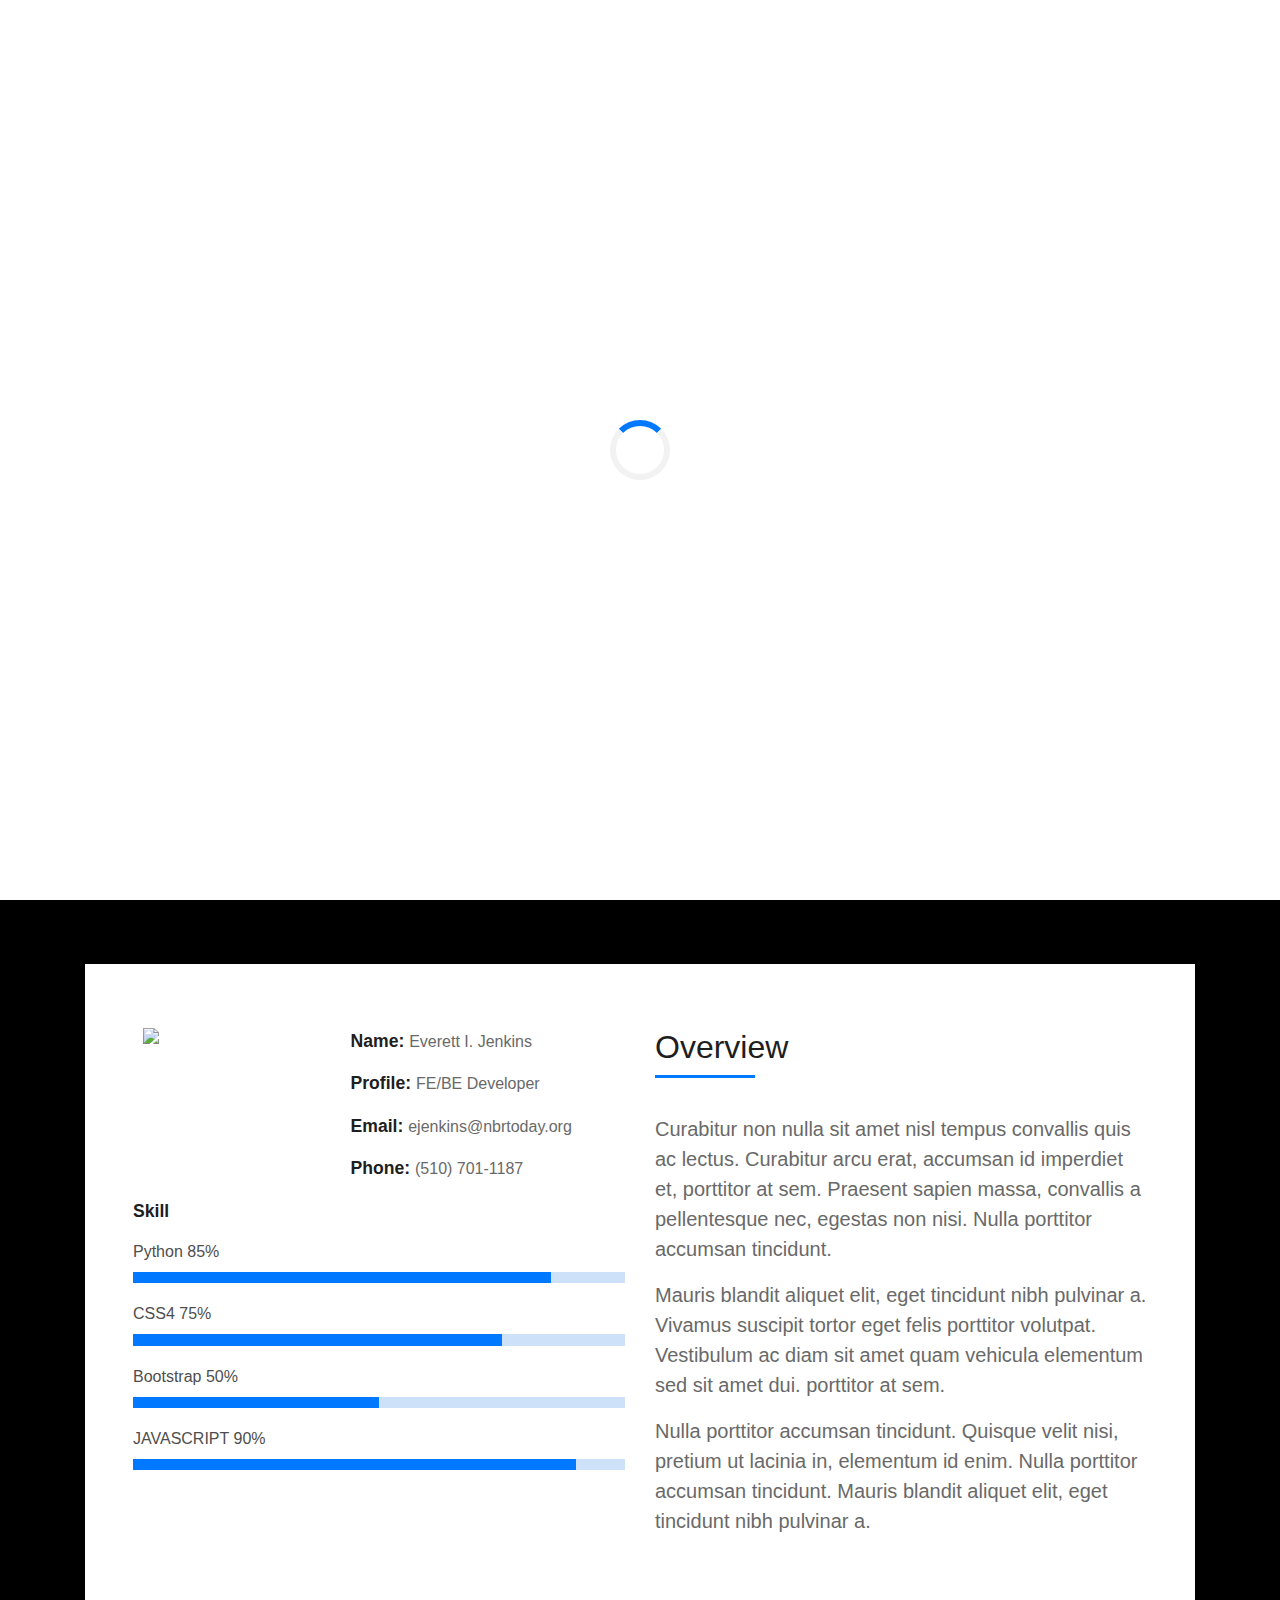
==== docs/about.html @ 0e9d2462 "working.... sorta" ====
<html >
<head>
  <title>About - Who is Everett I. Jenkins</title>
 
  <!-- Bootstrap CSS File -->
  <link href="../lib/bootstrap/css/bootstrap.min.css" rel="stylesheet">

  <!-- Main Stylesheet File -->
  <link href="../css/style.css" rel="stylesheet">

</head>

<body>

  <!--/ Nav Star /-->
  <nav class="navbar navbar-b navbar-trans navbar-expand-md fixed-top" id="mainNav">
    <div class="container">
      <a class="navbar-brand js-scroll" href="http://www.nbrtoday.com">NBRTODAY.org</a>
      <button class="navbar-toggler collapsed" type="button" data-toggle="collapse" data-target="#navbarDefault"
        aria-controls="navbarDefault" aria-expanded="false" aria-label="Toggle navigation">
        <span></span>
        <span></span>
        <span></span>
      </button>
      <div class="navbar-collapse collapse justify-content-end" id="navbarDefault">
        <ul class="navbar-nav">
          <li class="nav-item">
            <a class="nav-link js-scroll active" href="./index.html">Home</a>
          </li>
          <li class="nav-item">
            <a class="nav-link js-scroll" href="./blog.html">Blog</a>
          </li>
          <li class="nav-item">
            <a class="nav-link js-scroll" href="./contact.html">Contact</a>
          </li>
        </ul>
      </div>
    </div>
  </nav>
  <!--/ Nav End /-->


  <!--/ Intro Skew Star /-->
  <div id="home" class="intro route bg-image" style="background-image: url(img/sfbayarea.jpg)">
    <div class="overlay-itro"></div>
    <div class="intro-content display-table">
      <div class="table-cell">
        <div class="container">
	<h3 style="color:white;">About</h3>
          <h1 class="intro-title mb-4">Everett I. Jenkins</h1>
          <p class="intro-subtitle"><span class="text-slider-items">Past Projects, Current Work</span><strong class="text-slider"></strong></p>

        </div>
      </div>
    </div>
  </div>
  <!--/ Intro Skew End /-->

  <section id="about" class="about-mf sect-pt4 route">
    <div class="container">
      <div class="row">
        <div class="col-sm-12">
          <div class="box-shadow-full">
            <div class="row">
              <div class="col-md-6">
                <div class="row">
                  <div class="col-sm-6 col-md-5">
                    <div class="about-img">
                      <img src="img/Trip.jpg" class="img-fluid">
                    </div>
                  </div>
                  <div class="col-sm-6 col-md-7">
                    <div class="about-info">
                      <p><span class="title-s">Name: </span> <span>Everett I. Jenkins	</span></p>
                      <p><span class="title-s">Profile: </span> <span>FE/BE Developer</span></p>
                      <p><span class="title-s">Email: </span> <span>ejenkins@nbrtoday.org</span></p>
                      <p><span class="title-s">Phone: </span> <span>(510) 701-1187</span></p>
                    </div>
                  </div>
                </div>
                <div class="skill-mf">
                  <p class="title-s">Skill</p>
                  <span>Python</span> <span class="pull-right">85%</span>
                  <div class="progress">
                    <div class="progress-bar" role="progressbar" style="width: 85%;" aria-valuenow="85" aria-valuemin="0"
                      aria-valuemax="100"></div>
                  </div>
                  <span>CSS4</span> <span class="pull-right">75%</span>
                  <div class="progress">
                    <div class="progress-bar" role="progressbar" style="width: 75%" aria-valuenow="75" aria-valuemin="0"
                      aria-valuemax="100"></div>
                  </div>
                  <span>Bootstrap</span> <span class="pull-right">50%</span>
                  <div class="progress">
                    <div class="progress-bar" role="progressbar" style="width: 50%" aria-valuenow="50" aria-valuemin="0"
                      aria-valuemax="100"></div>
                  </div>
                  <span>JAVASCRIPT</span> <span class="pull-right">90%</span>
                  <div class="progress">
                    <div class="progress-bar" role="progressbar" style="width: 90%" aria-valuenow="90" aria-valuemin="0"
                      aria-valuemax="100"></div>
                  </div>
                </div>
              </div>
              <div class="col-md-6">
                <div class="about-me pt-4 pt-md-0">
                  <div class="title-box-2">
                    <h5 class="title-left">
                      Overview
                    </h5>
                  </div>
                  <p class="lead">
                    Curabitur non nulla sit amet nisl tempus convallis quis ac lectus. Curabitur arcu erat, accumsan id
                    imperdiet et, porttitor
                    at sem. Praesent sapien massa, convallis a pellentesque nec, egestas non nisi. Nulla
                    porttitor accumsan tincidunt.
                  </p>
                  <p class="lead">
                    Mauris blandit aliquet elit, eget tincidunt nibh pulvinar a. Vivamus suscipit tortor eget felis
                    porttitor volutpat. Vestibulum
                    ac diam sit amet quam vehicula elementum sed sit amet dui. porttitor at sem.
                  </p>
                  <p class="lead">
                    Nulla porttitor accumsan tincidunt. Quisque velit nisi, pretium ut lacinia in, elementum id enim.
                    Nulla porttitor accumsan
                    tincidunt. Mauris blandit aliquet elit, eget tincidunt nibh pulvinar a.
                  </p>
                </div>
              </div>
            </div>
          </div>
        </div>
      </div>
    </div>
  </section>

   <!--/ Section Contact-footer End /-->


  <a href="#" class="back-to-top"><i class="fa fa-chevron-up"></i></a>
  <div id="preloader"></div>

  <!-- JavaScript Libraries -->
  <script src="../lib/jquery/jquery.min.js"></script>
  <script src="../lib/jquery/jquery-migrate.min.js"></script>
  <script src="../lib/popper/popper.min.js"></script>
  <script src="../lib/bootstrap/js/bootstrap.min.js"></script>
  <script src="../lib/easing/easing.min.js"></script>
  <script src="../lib/counterup/jquery.waypoints.min.js"></script>
  <script src="../lib/counterup/jquery.counterup.js"></script>
  <script src="../lib/owlcarousel/owl.carousel.min.js"></script>
  <script src="../lib/lightbox/js/lightbox.min.js"></script>
  <script src="../lib/typed/typed.min.js"></script>
  <!-- Contact Form JavaScript File -->
  <script src="../contactform/contactform.js"></script>

  <!-- Template Main Javascript File -->
  <script src="js/main.js"></script>

</body>
</html>
---- css/style.css ----
body {
  background-color: Black;
  color: DimGray;
}

h1,
h2,
h3,
h4,
h5,
h6 {
  color: #1e1e1e;
}

a {
  color: #1e1e1e;
  transition: all 0.5s ease-in-out;
}

a:hover {
  color: #0078ff;
  text-decoration: none;
  transition: all 0.5s ease-in-out;
}

.p-r {
  position: relative;
}

.color-a {
  color: #0078ff;
}

.color-d {
  color: #f5f5f5;
}

.color-text-a {
  color: Gray;
}

.box-shadow,
.paralax-mf,
.service-box,
.work-box,
.card-blog {
  box-shadow: 0 13px 8px -10px rgba(0, 0, 0, 0.1);
}

.box-shadow-a,
.button:hover {
  box-shadow: 0 0 0 4px #cde1f8;
}

.display-5 {
  font-size: 2.5rem;
  font-weight: 300;
  line-height: 1.1;
}

.display-6 {
  font-size: 2rem;
  font-weight: 300;
  line-height: 1.1;
}

.avatar {
  width: 32px;
  height: 32px;
  margin-right: 4px;
  overflow: hidden;
}

.bg-image {
  background-repeat: no-repeat;
  background-attachment: fixed;
  background-size: cover;
  background-position: center center;
}

.overlay-mf {
  background-color: #0078ff;
}

.overlay-mf {
  position: absolute;
  top: 0;
  left: 0px;
  padding: 0;
  height: 100%;
  width: 100%;
  opacity: .7;
}

.paralax-mf {
  position: relative;
  padding: 8rem 0;
}

.display-table {
  width: 100%;
  height: 100%;
  display: table;
}

.table-cell {
  display: table-cell;
  vertical-align: middle;
}

/*--/ Sections /--*/

.sect-4 {
  padding: 4rem 0;
}

.sect-pt4 {
  padding-top: 4rem;
}

.sect-mt4 {
  margin-top: 4rem;
}

/*--/ Title s /--*/

.title-s {
  font-weight: 600;
  color: #1e1e1e;
  font-size: 1.1rem;
}

/*--/ Title A /--*/

.title-box {
  margin-bottom: 4rem;
}

.title-a {
  font-size: 3rem;
  font-weight: bold;
  text-transform: uppercase;
}

.subtitle-a {
  color: DimGray;
}

.line-mf {
  width: 40px;
  height: 5px;
  background-color: #0078ff;
  margin: 0 auto;
}

/*--/ Title Left /--*/

.title-box-2 {
  margin-bottom: 3rem;
}

.title-left {
  font-size: 2rem;
  position: relative;
}

.title-left:before {
  content: '';
  position: absolute;
  height: 3px;
  background-color: #0078ff;
  width: 100px;
  bottom: -12px;
}

/*------/ Box /------*/

.box-pl2 {
  padding-left: 2rem;
}

.box-shadow-full {
  padding: 3rem 1.25rem;
  position: relative;
  background-color: #fff;
  margin-bottom: 3rem;
  z-index: 2;
  box-shadow: 0 1px 1px 0 rgba(0, 0, 0, 0.06), 0 2px 5px 0 rgba(0, 0, 0, 0.2);
}

/*------/ Socials /------*/

.socials {
  padding: 1.5rem 0;
}

.socials ul li {
  display: inline-block;
}

.socials .ico-circle {
  height: 40px;
  width: 40px;
  font-size: 1.7rem;
  border-radius: 50%;
  line-height: 1.4;
  margin: 0 15px 0 0;
  box-shadow: 0 0 0 3px #0078ff;
  transition: all 500ms ease;
}

.socials .ico-circle:hover {
  background-color: #0078ff;
  color: #fff;
  box-shadow: 0 0 0 3px #cde1f8;
  transition: all 500ms ease;
}

/*------/ Ul resect /------*/

.ul-resect,
.socials ul,
.list-ico,
.blog-wrapper .post-meta ul,
.box-comments .list-comments,
.widget-sidebar .list-sidebar,
.widget-tags ul {
  list-style: none;
  padding-left: 0;
  margin-bottom: 0;
}

.list-ico {
  line-height: 2;
}

.list-ico span {
  color: #0078ff;
  margin-right: 10px;
}

/*------/ Ico Circle /------*/

.ico-circle {
  height: 100px;
  width: 100px;
  font-size: 2rem;
  border-radius: 50%;
  line-height: 1.55;
  margin: 0 auto;
  text-align: center;
  box-shadow: 0 0 0 10px #0078ff;
  display: block;
}

/*------/ Owl Carousel /------*/

.owl-theme .owl-dots {
  text-align: center;
  margin-top: 18px;
}

.owl-theme .owl-dots .owl-dot {
  display: inline-block;
}

.owl-theme .owl-dots .owl-dot span {
  width: 18px;
  height: 7px;
  margin: 5px 5px;
  background: #cde1f8;
  border: 0px solid #cde1f8;
  display: block;
  transition: all 0.6s ease-in-out;
  cursor: pointer;
}

.owl-theme .owl-dots .owl-dot:hover span {
  background-color: #cde1f8;
}

.owl-theme .owl-dots .owl-dot.active span {
  background-color: #1B1B1B;
  width: 25px;
}

/*--/ Scrolltop s /--*/

.scrolltop-mf {
  position: relative;
  display: none;
}

.scrolltop-mf span {
  z-index: 999;
  position: fixed;
  width: 42px;
  height: 42px;
  background-color: #0078ff;
  opacity: .7;
  font-size: 1.6rem;
  line-height: 1.5;
  text-align: center;
  color: #fff;
  top: auto;
  left: auto;
  right: 30px;
  bottom: 50px;
  cursor: pointer;
  border-radius: 50%;
}

/* Back to top button */

.back-to-top {
  position: fixed;
  display: none;
  background: #0078ff;
  color: #fff;
  width: 44px;
  height: 44px;
  text-align: center;
  line-height: 1;
  font-size: 16px;
  border-radius: 50%;
  right: 15px;
  bottom: 15px;
  transition: background 0.5s;
  z-index: 11;
}

.back-to-top i {
  padding-top: 12px;
  color: #fff;
}

/* Prelaoder */

#preloader {
  position: fixed;
  top: 0;
  left: 0;
  right: 0;
  bottom: 0;
  z-index: 9999;
  overflow: hidden;
  background: #fff;
}

#preloader:before {
  content: "";
  position: fixed;
  top: calc(50% - 30px);
  left: calc(50% - 30px);
  border: 6px solid #f2f2f2;
  border-top: 6px solid #0078ff;
  border-radius: 50%;
  width: 60px;
  height: 60px;
  -webkit-animation: animate-preloader 1s linear infinite;
  animation: animate-preloader 1s linear infinite;
}

@-webkit-keyframes animate-preloader {
  0% {
    -webkit-transform: rotate(0deg);
    transform: rotate(0deg);
  }

  100% {
    -webkit-transform: rotate(360deg);
    transform: rotate(360deg);
  }
}

@keyframes animate-preloader {
  0% {
    -webkit-transform: rotate(0deg);
    transform: rotate(0deg);
  }

  100% {
    -webkit-transform: rotate(360deg);
    transform: rotate(360deg);
  }
}

/*======================================
//--//-->   NAVBAR
======================================*/

.navbar-b {
  transition: all .5s ease-in-out;
  background-color: transparent;
  padding-top: 1.563rem;
  padding-bottom: 1.563rem;
}

.navbar-b.navbar-reduce {
  box-shadow: 0px 6px 9px 0px rgba(0, 0, 0, 0.06);
}

.navbar-b.navbar-trans .nav-item,
.navbar-b.navbar-reduce .nav-item {
  position: relative;
  padding-right: 10px;
  padding-left: 0;
}

.navbar-b.navbar-trans .nav-link,
.navbar-b.navbar-reduce .nav-link {
  color: #fff;
  text-transform: uppercase;
  font-weight: 600;
}

.navbar-b.navbar-trans .nav-link:before,
.navbar-b.navbar-reduce .nav-link:before {
  content: '';
  position: absolute;
  margin-left: 0px;
  width: 0%;
  bottom: 0;
  left: 0;
  height: 2px;
  transition: all 500ms ease;
}

.navbar-b.navbar-trans .nav-link:hover,
.navbar-b.navbar-reduce .nav-link:hover {
  color: #1B1B1B;
}

.navbar-b.navbar-trans .nav-link:hover:before,
.navbar-b.navbar-reduce .nav-link:hover:before {
  width: 35px;
}

.navbar-b.navbar-trans .show > .nav-link:before,
.navbar-b.navbar-trans .active > .nav-link:before,
.navbar-b.navbar-trans .nav-link.show:before,
.navbar-b.navbar-trans .nav-link.active:before,
.navbar-b.navbar-reduce .show > .nav-link:before,
.navbar-b.navbar-reduce .active > .nav-link:before,
.navbar-b.navbar-reduce .nav-link.show:before,
.navbar-b.navbar-reduce .nav-link.active:before {
  width: 35px;
}

.navbar-b.navbar-trans .nav-link:before {
  background-color: #fff;
}

.navbar-b.navbar-trans .nav-link:hover {
  color: #fff;
}

.navbar-b.navbar-trans .show > .nav-link,
.navbar-b.navbar-trans .active > .nav-link,
.navbar-b.navbar-trans .nav-link.show,
.navbar-b.navbar-trans .nav-link.active {
  color: #fff;
}

.navbar-b.navbar-reduce {
  transition: all .5s ease-in-out;
  background-color: #fff;
  padding-top: 15px;
  padding-bottom: 15px;
}

.navbar-b.navbar-reduce .nav-link {
  color: #0078ff;
}

.navbar-b.navbar-reduce .nav-link:before {
  background-color: #0078ff;
}

.navbar-b.navbar-reduce .nav-link:hover {
  color: #0078ff;
}

.navbar-b.navbar-reduce .show > .nav-link,
.navbar-b.navbar-reduce .active > .nav-link,
.navbar-b.navbar-reduce .nav-link.show,
.navbar-b.navbar-reduce .nav-link.active {
  color: #0078ff;
}

.navbar-b.navbar-reduce .navbar-brand {
  color: #0078ff;
}

.navbar-b.navbar-reduce .navbar-toggler span {
  background-color: #1B1B1B;
}

.navbar-b .navbar-brand {
  color: #fff;
  font-size: 1.6rem;
  font-weight: 600;
}

.navbar-b .navbar-nav .dropdown-item.show .dropdown-menu,
.navbar-b .dropdown.show .dropdown-menu,
.navbar-b .dropdown-btn.show .dropdown-menu {
  -webkit-transform: translate3d(0px, 0px, 0px);
  transform: translate3d(0px, 0px, 0px);
  visibility: visible !important;
}

.navbar-b .dropdown-menu {
  margin: 1.12rem 0 0;
  border-radius: 0;
}

.navbar-b .dropdown-menu .dropdown-item {
  padding: .7rem 1.7rem;
  transition: all 500ms ease;
}

.navbar-b .dropdown-menu .dropdown-item:hover {
  background-color: #0078ff;
  color: #fff;
  transition: all 500ms ease;
}

.navbar-b .dropdown-menu .dropdown-item.active {
  background-color: #0078ff;
}

/*--/ Hamburger Navbar /--*/

.navbar-toggler {
  position: relative;
}

.navbar-toggler:focus,
.navbar-toggler:active {
  outline: 0;
}

.navbar-toggler span {
  display: block;
  background-color: #fff;
  height: 3px;
  width: 25px;
  margin-top: 4px;
  margin-bottom: 4px;
  -webkit-transform: rotate(0deg);
  transform: rotate(0deg);
  left: 0;
  opacity: 1;
}

.navbar-toggler span:nth-child(1),
.navbar-toggler span:nth-child(3) {
  transition: -webkit-transform .35s ease-in-out;
  transition: transform .35s ease-in-out;
  transition: transform .35s ease-in-out, -webkit-transform .35s ease-in-out;
}

.navbar-toggler:not(.collapsed) span:nth-child(1) {
  position: absolute;
  left: 12px;
  top: 10px;
  -webkit-transform: rotate(135deg);
  transform: rotate(135deg);
  opacity: 0.9;
}

.navbar-toggler:not(.collapsed) span:nth-child(2) {
  height: 12px;
  visibility: hidden;
  background-color: transparent;
}

.navbar-toggler:not(.collapsed) span:nth-child(3) {
  position: absolute;
  left: 12px;
  top: 10px;
  -webkit-transform: rotate(-135deg);
  transform: rotate(-135deg);
  opacity: 0.9;
}

/*======================================
//--//-->   INTRO
======================================*/

.intro {
  height: 100vh;
  position: relative;
  color: #fff;
}

.intro .intro-content {
  text-align: center;
  position: absolute;
}

.intro .overlay-itro {
  background-color: rgba(0, 0, 0, 0.6);
  position: absolute;
  top: 0;
  left: 0px;
  padding: 0;
  height: 100%;
  width: 100%;
  opacity: .9;
}

.intro .intro-title {
  color: #fff;
  font-weight: 600;
  font-size: 3rem;
}

.intro .intro-subtitle {
  font-size: 1.5rem;
  font-weight: 300;
}

.intro .text-slider-items {
  display: none;
}

.intro-single {
  height: 350px;
}

.intro-single .intro-content {
  margin-top: 30px;
}

.intro-single .intro-title {
  text-transform: uppercase;
  font-size: 3rem;
}

.intro-single .breadcrumb {
  background-color: transparent;
  color: #0078ff;
}

.intro-single .breadcrumb .breadcrumb-item:before {
  color: #cde1f8;
}

.intro-single .breadcrumb .breadcrumb-item.active {
  color: #cde1f8;
}

.intro-single .breadcrumb a {
  color: #fff;
}

/*======================================
//--//-->   ABOUT
======================================*/

.about-mf .box-shadow-full {
  padding-top: 4rem;
  padding-bottom: 4rem;
}

.about-mf .about-img {
  margin-bottom: 2rem;
}

.about-mf .about-img img {
  margin-left: 10px;
}

.skill-mf span {
  color: #4e4e4e;
}

.skill-mf .progress {
  background-color: #cde1f8;
  margin: .5rem 0 1.2rem 0;
  border-radius: 0;
  height: .7rem;
}

.skill-mf .progress .progress-bar {
  height: .7rem;
  background-color: #0078ff;
}

/*======================================
//--//-->   SERVICES
======================================*/

.service-box {
  background-color: #fff;
  padding: 2.5rem 1.3rem;
  border-radius: 1rem;
  margin-bottom: 3rem;
}

.service-box:hover .ico-circle {
  transition: all 500ms ease;
  color: #fff;
  background-color: #0078ff;
  box-shadow: 0 0 0 10px #cde1f8;
}

.service-box .service-ico {
  margin-bottom: 1rem;
  color: #1e1e1e;
}

.service-box .ico-circle {
  transition: all 500ms ease;
  font-size: 4rem;
}

.service-box .s-title {
  font-size: 1.4rem;
  text-transform: uppercase;
  text-align: center;
  padding: .4rem 0;
}

.service-box .s-description {
  color: #4e4e4e;
}

/*======================================
//--//-->   COUNTER
======================================*/

.counter-box {
  color: #fff;
  text-align: center;
}

.counter-ico {
  margin-bottom: 1rem;
}

.counter-ico .ico-circle {
  height: 60px;
  width: 60px;
  line-height: 1.8;
  box-shadow: 0 0 0 10px #cde1f8;
}

.counter-num .counter {
  font-size: 2rem;
  margin-bottom: 0;
}

/*======================================
//--//-->   PORTFOLIO
======================================*/

.work-box {
  margin-bottom: 3rem;
  -webkit-backface-visibility: hidden;
  backface-visibility: hidden;
  background-color: #fff;
}

.work-box:hover img {
  -webkit-transform: scale(1.3);
  transform: scale(1.3);
}

.work-img {
  display: block;
  overflow: hidden;
}

.work-img img {
  transition: all 1s;
}

.work-content {
  padding: 2rem 3% 1rem 4%;
}

.work-content .w-more {
  color: #4e4e4e;
  font-size: .8rem;
}

.work-content .w-more .w-ctegory {
  color: #0078ff;
}

.work-content .w-like {
  font-size: 2.5rem;
  color: #0078ff;
  float: right;
}

.work-content .w-like a {
  color: #0078ff;
}

.work-content .w-like .num-like {
  font-size: .7rem;
}

.w-title {
  font-size: 1.2rem;
}

/*======================================
//--//-->   TESTIMONIALS
======================================*/

.testimonials .owl-carousel .owl-item img {
  width: auto;
}

.testimonial-box {
  color: #fff;
  text-align: center;
}

.testimonial-box .author-test {
  margin-top: 1rem;
}

.testimonial-box .author-test img {
  margin: 0 auto;
}

.testimonial-box .author {
  color: #fff;
  text-transform: uppercase;
  font-weight: 600;
  margin: 1rem 0;
  display: block;
  font-size: 1.4rem;
}

.testimonial-box .comit {
  font-size: 2rem;
  color: #0078ff;
  background-color: #fff;
  width: 52px;
  height: 52px;
  display: block;
  margin: 0 auto;
  border-radius: 50%;
  line-height: 1.6;
}

/*======================================
//--//-->   BLOG
======================================*/

.card-blog .card-body {
  position: relative;
}

.card-blog .card-category-box {
  position: absolute;
  text-align: center;
  top: -16px;
  left: 15px;
  right: 15px;
  line-height: 25px;
  overflow: hidden;
}

.card-blog .card-category {
  display: inline-block;
  color: #fff;
  padding: 0 15px 5px;
  overflow: hidden;
  background-color: #0078ff;
  border-radius: 4px;
}

.card-blog .card-category .category {
  color: #fff;
  display: inline-block;
  text-transform: uppercase;
  font-size: .7rem;
  letter-spacing: .1px;
  margin-bottom: 0;
}

.card-blog .card-title {
  font-size: 1.3rem;
  margin-top: .6rem;
}

.card-blog .card-description {
  color: #4e4e4e;
}

.card-blog .post-author {
  display: inline-block;
}

.card-blog .post-date {
  color: #4e4e4e;
  display: inline-block;
  float: right;
}

/*======================================
//--//-->   BLOG-SINGLE
======================================*/

.post-box,
.form-comments,
.box-comments,
.widget-sidebar {
  padding: 2rem;
  background-color: #fff;
  margin-bottom: 3rem;
}

.blog-wrapper .article-title {
  font-size: 1.5rem;
}

.blog-wrapper .post-meta {
  margin: 1rem 0;
}

.blog-wrapper .post-meta ul {
  border-left: 4px solid #0078ff;
  margin-top: 1rem;
}

.blog-wrapper .post-meta ul li {
  display: inline-block;
  margin-left: 15px;
}

.blog-wrapper .post-meta ul a {
  color: #0078ff;
}

.blog-wrapper .post-meta ul span {
  color: #1e1e1e;
}

.blog-wrapper .blockquote {
  border-left: 4px solid #0078ff;
  padding: 18px;
  font-style: italic;
}

/*------/ Comments /------*/

.box-comments .list-comments li {
  padding-bottom: 40px;
}

.box-comments .list-comments .comment-avatar {
  display: table-cell;
  vertical-align: top;
}

.box-comments .list-comments .comment-avatar img {
  width: 80px;
  height: 80px;
}

.box-comments .list-comments .comment-author {
  font-size: 1.3rem;
}

.box-comments .list-comments .comment-details {
  display: table-cell;
  vertical-align: top;
  padding-left: 25px;
}

.box-comments .list-comments a {
  color: #0078ff;
}

.box-comments .list-comments span {
  color: #1e1e1e;
  font-style: italic;
}

.box-comments .comment-children {
  margin-left: 40px;
}

/*------/ Sidebar /------*/

.widget-sidebar .sidebar-title {
  font-size: 1.6rem;
  font-weight: 600;
  border-left: 5px solid #0078ff;
  padding-left: 15px;
  text-transform: uppercase;
  margin-bottom: 1.5rem;
}

.widget-sidebar .list-sidebar li {
  position: relative;
  padding: 6px 0 6px 24px;
}

.widget-sidebar .list-sidebar li:before {
  position: absolute;
  content: "";
  width: 10px;
  height: 1px;
  left: 0;
  background-color: #0078ff;
  top: 20px;
}

.sidebar-search input {
  background-color: #fff;
  border-radius: 0;
  transition: all 0.5s ease-in-out;
}

.sidebar-search .btn-search {
  background-color: #0078ff;
  border-color: #0078ff;
  border-radius: 0;
  padding-left: 20px;
  padding-right: 20px;
}

.widget-tags ul li {
  display: inline-block;
  background-color: #0078ff;
  padding: .2rem .6rem;
  margin-bottom: .5rem;
  border-radius: 15px;
}

.widget-tags ul li a {
  color: #fff;
}

/*======================================
//--//-->   CONTACT
======================================*/

.footer-paralax {
  padding: 4rem 0 0 0;
}

.contact-mf {
  margin-top: 4rem;
}

/*======================================
//--//-->   FOOTER
======================================*/

footer {
  text-align: center;
  color: #fff;
  padding-bottom: 4rem;
}

footer .copyright {
  margin-bottom: .3rem;
}

footer .credits {
  margin-bottom: 0;
}

footer .credits a {
  color: #fff;
}

/*======================================
//--//-->   CONtaCT FORM
======================================*/

#sendmessage {
  color: #0078ff;
  border: 1px solid #0078ff;
  display: none;
  text-align: center;
  padding: 15px;
  font-weight: 600;
  margin-bottom: 15px;
}

#errormessage {
  color: red;
  display: none;
  border: 1px solid red;
  text-align: center;
  padding: 15px;
  font-weight: 600;
  margin-bottom: 15px;
}

#sendmessage.show,
#errormessage.show,
.show {
  display: block;
}

.validation {
  color: red;
  display: none;
  margin: 0 0 20px;
  font-weight: 400;
  font-size: 13px;
}

/*======================================
//--//-->   BUTTON
======================================*/

.button {
  display: inline-block;
  padding: .3rem .6rem;
  text-align: center;
  vertical-align: middle;
  -webkit-user-select: none;
  -moz-user-select: none;
  -ms-user-select: none;
  user-select: none;
  font-size: 1rem;
  border-radius: .3rem;
  border: 1px solid transparent;
  transition: all 500ms ease;
  cursor: pointer;
}

.button:focus {
  outline: 0;
}

.button:hover {
  background-color: #0062d3;
  color: #fff;
  transition: all 500ms ease;
}

.button-a {
  background-color: #0078ff;
  color: #fff;
  border-color: #cde1f8;
}

.button-big {
  padding: .9rem 2.3rem;
  font-size: 1.2rem;
}

.button-rouded {
  border-radius: 5rem;
}

.btn-lg {
  padding: .5rem 1rem;
  font-size: 1.25rem;
  line-height: 1.5;
  border-radius: .3rem;
}

@media (min-width: 577px) {
  .counter-box {
    margin-bottom: 1.8rem;
  }
}

@media (min-width: 767px) {
  .about-mf .box-pl2 {
    margin-top: 3rem;
    padding-left: 0rem;
  }

  .card-blog {
    margin-bottom: 3rem;
  }

  .contact-mf .box-pl2 {
    margin-top: 3rem;
    padding-left: 0rem;
  }
}

@media (min-width: 768px) {
  .box-shadow-full {
    padding: 3rem;
  }

  .navbar-b.navbar-trans .nav-item,
  .navbar-b.navbar-reduce .nav-item {
    padding-left: 10px;
  }

  .navbar-b.navbar-trans .nav-link:before,
  .navbar-b.navbar-reduce .nav-link:before {
    margin-left: 18px;
  }

  .intro .intro-title {
    font-size: 4.5rem;
  }

  .intro .intro-subtitle {
    font-size: 2.5rem;
  }

  .intro-single .intro-title {
    font-size: 3.5rem;
  }

  .testimonial-box .description {
    padding: 0 5rem;
  }

  .post-box,
  .form-comments,
  .box-comments,
  .widget-sidebar {
    padding: 3rem;
  }

  .blog-wrapper .article-title {
    font-size: 1.9rem;
  }

  .box-comments .list-comments .comment-author {
    font-size: 1.5rem;
  }
}

@media (min-width: 992px) {
  .testimonial-box .description {
    padding: 0 8rem;
  }
}

@media (min-width: 1200px) {
  .testimonial-box .description {
    padding: 0 13rem;
  }
}

@media (max-width: 1024px) {
  .bg-image {
    background-attachment: scroll;
  }
}

@media (max-width: 768px) {
  .back-to-top {
    bottom: 15px;
  }
}
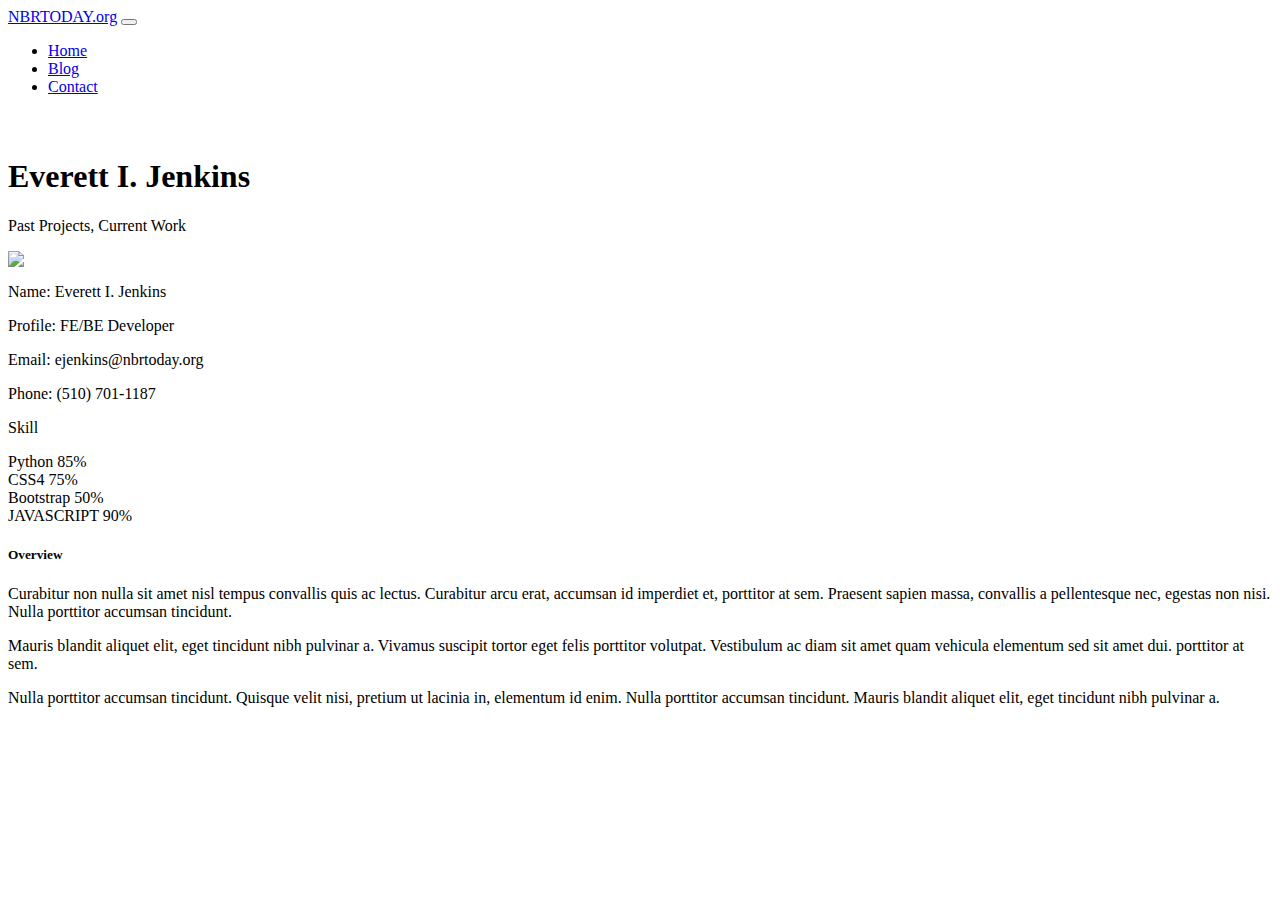
==== commit bae96eb2: "bash and python complete" ====
--- a/docs/about.html
+++ b/docs/about.html
@@ -3,10 +3,10 @@
   <title>About - Who is Everett I. Jenkins</title>
  
   <!-- Bootstrap CSS File -->
-  <link href="../lib/bootstrap/css/bootstrap.min.css" rel="stylesheet">
+  <link href="lib/bootstrap/css/bootstrap.min.css" rel="stylesheet">
 
   <!-- Main Stylesheet File -->
-  <link href="../css/style.css" rel="stylesheet">
+  <link href="css/style.css" rel="stylesheet">
 
 </head>
 
@@ -38,121 +38,121 @@
     </div>
   </nav>
   <!--/ Nav End /-->
-
-
-  <!--/ Intro Skew Star /-->
-  <div id="home" class="intro route bg-image" style="background-image: url(img/sfbayarea.jpg)">
-    <div class="overlay-itro"></div>
-    <div class="intro-content display-table">
-      <div class="table-cell">
-        <div class="container">
-	<h3 style="color:white;">About</h3>
-          <h1 class="intro-title mb-4">Everett I. Jenkins</h1>
-          <p class="intro-subtitle"><span class="text-slider-items">Past Projects, Current Work</span><strong class="text-slider"></strong></p>
-
-        </div>
-      </div>
-    </div>
-  </div>
-  <!--/ Intro Skew End /-->
-
-  <section id="about" class="about-mf sect-pt4 route">
-    <div class="container">
-      <div class="row">
-        <div class="col-sm-12">
-          <div class="box-shadow-full">
-            <div class="row">
-              <div class="col-md-6">
-                <div class="row">
-                  <div class="col-sm-6 col-md-5">
-                    <div class="about-img">
-                      <img src="img/Trip.jpg" class="img-fluid">
-                    </div>
-                  </div>
-                  <div class="col-sm-6 col-md-7">
-                    <div class="about-info">
-                      <p><span class="title-s">Name: </span> <span>Everett I. Jenkins	</span></p>
-                      <p><span class="title-s">Profile: </span> <span>FE/BE Developer</span></p>
-                      <p><span class="title-s">Email: </span> <span>ejenkins@nbrtoday.org</span></p>
-                      <p><span class="title-s">Phone: </span> <span>(510) 701-1187</span></p>
-                    </div>
-                  </div>
-                </div>
-                <div class="skill-mf">
-                  <p class="title-s">Skill</p>
-                  <span>Python</span> <span class="pull-right">85%</span>
-                  <div class="progress">
-                    <div class="progress-bar" role="progressbar" style="width: 85%;" aria-valuenow="85" aria-valuemin="0"
-                      aria-valuemax="100"></div>
-                  </div>
-                  <span>CSS4</span> <span class="pull-right">75%</span>
-                  <div class="progress">
-                    <div class="progress-bar" role="progressbar" style="width: 75%" aria-valuenow="75" aria-valuemin="0"
-                      aria-valuemax="100"></div>
-                  </div>
-                  <span>Bootstrap</span> <span class="pull-right">50%</span>
-                  <div class="progress">
-                    <div class="progress-bar" role="progressbar" style="width: 50%" aria-valuenow="50" aria-valuemin="0"
-                      aria-valuemax="100"></div>
-                  </div>
-                  <span>JAVASCRIPT</span> <span class="pull-right">90%</span>
-                  <div class="progress">
-                    <div class="progress-bar" role="progressbar" style="width: 90%" aria-valuenow="90" aria-valuemin="0"
-                      aria-valuemax="100"></div>
-                  </div>
-                </div>
-              </div>
-              <div class="col-md-6">
-                <div class="about-me pt-4 pt-md-0">
-                  <div class="title-box-2">
-                    <h5 class="title-left">
-                      Overview
-                    </h5>
-                  </div>
-                  <p class="lead">
-                    Curabitur non nulla sit amet nisl tempus convallis quis ac lectus. Curabitur arcu erat, accumsan id
-                    imperdiet et, porttitor
-                    at sem. Praesent sapien massa, convallis a pellentesque nec, egestas non nisi. Nulla
-                    porttitor accumsan tincidunt.
-                  </p>
-                  <p class="lead">
-                    Mauris blandit aliquet elit, eget tincidunt nibh pulvinar a. Vivamus suscipit tortor eget felis
-                    porttitor volutpat. Vestibulum
-                    ac diam sit amet quam vehicula elementum sed sit amet dui. porttitor at sem.
-                  </p>
-                  <p class="lead">
-                    Nulla porttitor accumsan tincidunt. Quisque velit nisi, pretium ut lacinia in, elementum id enim.
-                    Nulla porttitor accumsan
-                    tincidunt. Mauris blandit aliquet elit, eget tincidunt nibh pulvinar a.
-                  </p>
-                </div>
-              </div>
-            </div>
-          </div>
-        </div>
-      </div>
-    </div>
-  </section>
-
-   <!--/ Section Contact-footer End /-->
-
+
+
+  <!--/ Intro Skew Star /-->
+  <div id="home" class="intro route bg-image" style="background-image: url(img/sfbayarea.jpg)">
+    <div class="overlay-itro"></div>
+    <div class="intro-content display-table">
+      <div class="table-cell">
+        <div class="container">
+	<h3 style="color:white;">About</h3>
+          <h1 class="intro-title mb-4">Everett I. Jenkins</h1>
+          <p class="intro-subtitle"><span class="text-slider-items">Past Projects, Current Work</span><strong class="text-slider"></strong></p>
+
+        </div>
+      </div>
+    </div>
+  </div>
+  <!--/ Intro Skew End /-->
+
+  <section id="about" class="about-mf sect-pt4 route">
+    <div class="container">
+      <div class="row">
+        <div class="col-sm-12">
+          <div class="box-shadow-full">
+            <div class="row">
+              <div class="col-md-6">
+                <div class="row">
+                  <div class="col-sm-6 col-md-5">
+                    <div class="about-img">
+                      <img src="img/Trip.jpg" class="img-fluid">
+                    </div>
+                  </div>
+                  <div class="col-sm-6 col-md-7">
+                    <div class="about-info">
+                      <p><span class="title-s">Name: </span> <span>Everett I. Jenkins	</span></p>
+                      <p><span class="title-s">Profile: </span> <span>FE/BE Developer</span></p>
+                      <p><span class="title-s">Email: </span> <span>ejenkins@nbrtoday.org</span></p>
+                      <p><span class="title-s">Phone: </span> <span>(510) 701-1187</span></p>
+                    </div>
+                  </div>
+                </div>
+                <div class="skill-mf">
+                  <p class="title-s">Skill</p>
+                  <span>Python</span> <span class="pull-right">85%</span>
+                  <div class="progress">
+                    <div class="progress-bar" role="progressbar" style="width: 85%;" aria-valuenow="85" aria-valuemin="0"
+                      aria-valuemax="100"></div>
+                  </div>
+                  <span>CSS4</span> <span class="pull-right">75%</span>
+                  <div class="progress">
+                    <div class="progress-bar" role="progressbar" style="width: 75%" aria-valuenow="75" aria-valuemin="0"
+                      aria-valuemax="100"></div>
+                  </div>
+                  <span>Bootstrap</span> <span class="pull-right">50%</span>
+                  <div class="progress">
+                    <div class="progress-bar" role="progressbar" style="width: 50%" aria-valuenow="50" aria-valuemin="0"
+                      aria-valuemax="100"></div>
+                  </div>
+                  <span>JAVASCRIPT</span> <span class="pull-right">90%</span>
+                  <div class="progress">
+                    <div class="progress-bar" role="progressbar" style="width: 90%" aria-valuenow="90" aria-valuemin="0"
+                      aria-valuemax="100"></div>
+                  </div>
+                </div>
+              </div>
+              <div class="col-md-6">
+                <div class="about-me pt-4 pt-md-0">
+                  <div class="title-box-2">
+                    <h5 class="title-left">
+                      Overview
+                    </h5>
+                  </div>
+                  <p class="lead">
+                    Curabitur non nulla sit amet nisl tempus convallis quis ac lectus. Curabitur arcu erat, accumsan id
+                    imperdiet et, porttitor
+                    at sem. Praesent sapien massa, convallis a pellentesque nec, egestas non nisi. Nulla
+                    porttitor accumsan tincidunt.
+                  </p>
+                  <p class="lead">
+                    Mauris blandit aliquet elit, eget tincidunt nibh pulvinar a. Vivamus suscipit tortor eget felis
+                    porttitor volutpat. Vestibulum
+                    ac diam sit amet quam vehicula elementum sed sit amet dui. porttitor at sem.
+                  </p>
+                  <p class="lead">
+                    Nulla porttitor accumsan tincidunt. Quisque velit nisi, pretium ut lacinia in, elementum id enim.
+                    Nulla porttitor accumsan
+                    tincidunt. Mauris blandit aliquet elit, eget tincidunt nibh pulvinar a.
+                  </p>
+                </div>
+              </div>
+            </div>
+          </div>
+        </div>
+      </div>
+    </div>
+  </section>
+
+   <!--/ Section Contact-footer End /-->
+
 
   <a href="#" class="back-to-top"><i class="fa fa-chevron-up"></i></a>
   <div id="preloader"></div>
 
   <!-- JavaScript Libraries -->
-  <script src="../lib/jquery/jquery.min.js"></script>
-  <script src="../lib/jquery/jquery-migrate.min.js"></script>
-  <script src="../lib/popper/popper.min.js"></script>
-  <script src="../lib/bootstrap/js/bootstrap.min.js"></script>
-  <script src="../lib/easing/easing.min.js"></script>
-  <script src="../lib/counterup/jquery.waypoints.min.js"></script>
-  <script src="../lib/counterup/jquery.counterup.js"></script>
-  <script src="../lib/owlcarousel/owl.carousel.min.js"></script>
-  <script src="../lib/lightbox/js/lightbox.min.js"></script>
-  <script src="../lib/typed/typed.min.js"></script>
+  <script src="lib/jquery/jquery.min.js"></script>
+  <script src="lib/jquery/jquery-migrate.min.js"></script>
+  <script src="lib/popper/popper.min.js"></script>
+  <script src="lib/bootstrap/js/bootstrap.min.js"></script>
+  <script src="lib/easing/easing.min.js"></script>
+  <script src="lib/counterup/jquery.waypoints.min.js"></script>
+  <script src="lib/counterup/jquery.counterup.js"></script>
+  <script src="lib/owlcarousel/owl.carousel.min.js"></script>
+  <script src="lib/lightbox/js/lightbox.min.js"></script>
+  <script src="lib/typed/typed.min.js"></script>
   <!-- Contact Form JavaScript File -->
-  <script src="../contactform/contactform.js"></script>
+  <script src="contactform/contactform.js"></script>
 
   <!-- Template Main Javascript File -->
   <script src="js/main.js"></script>
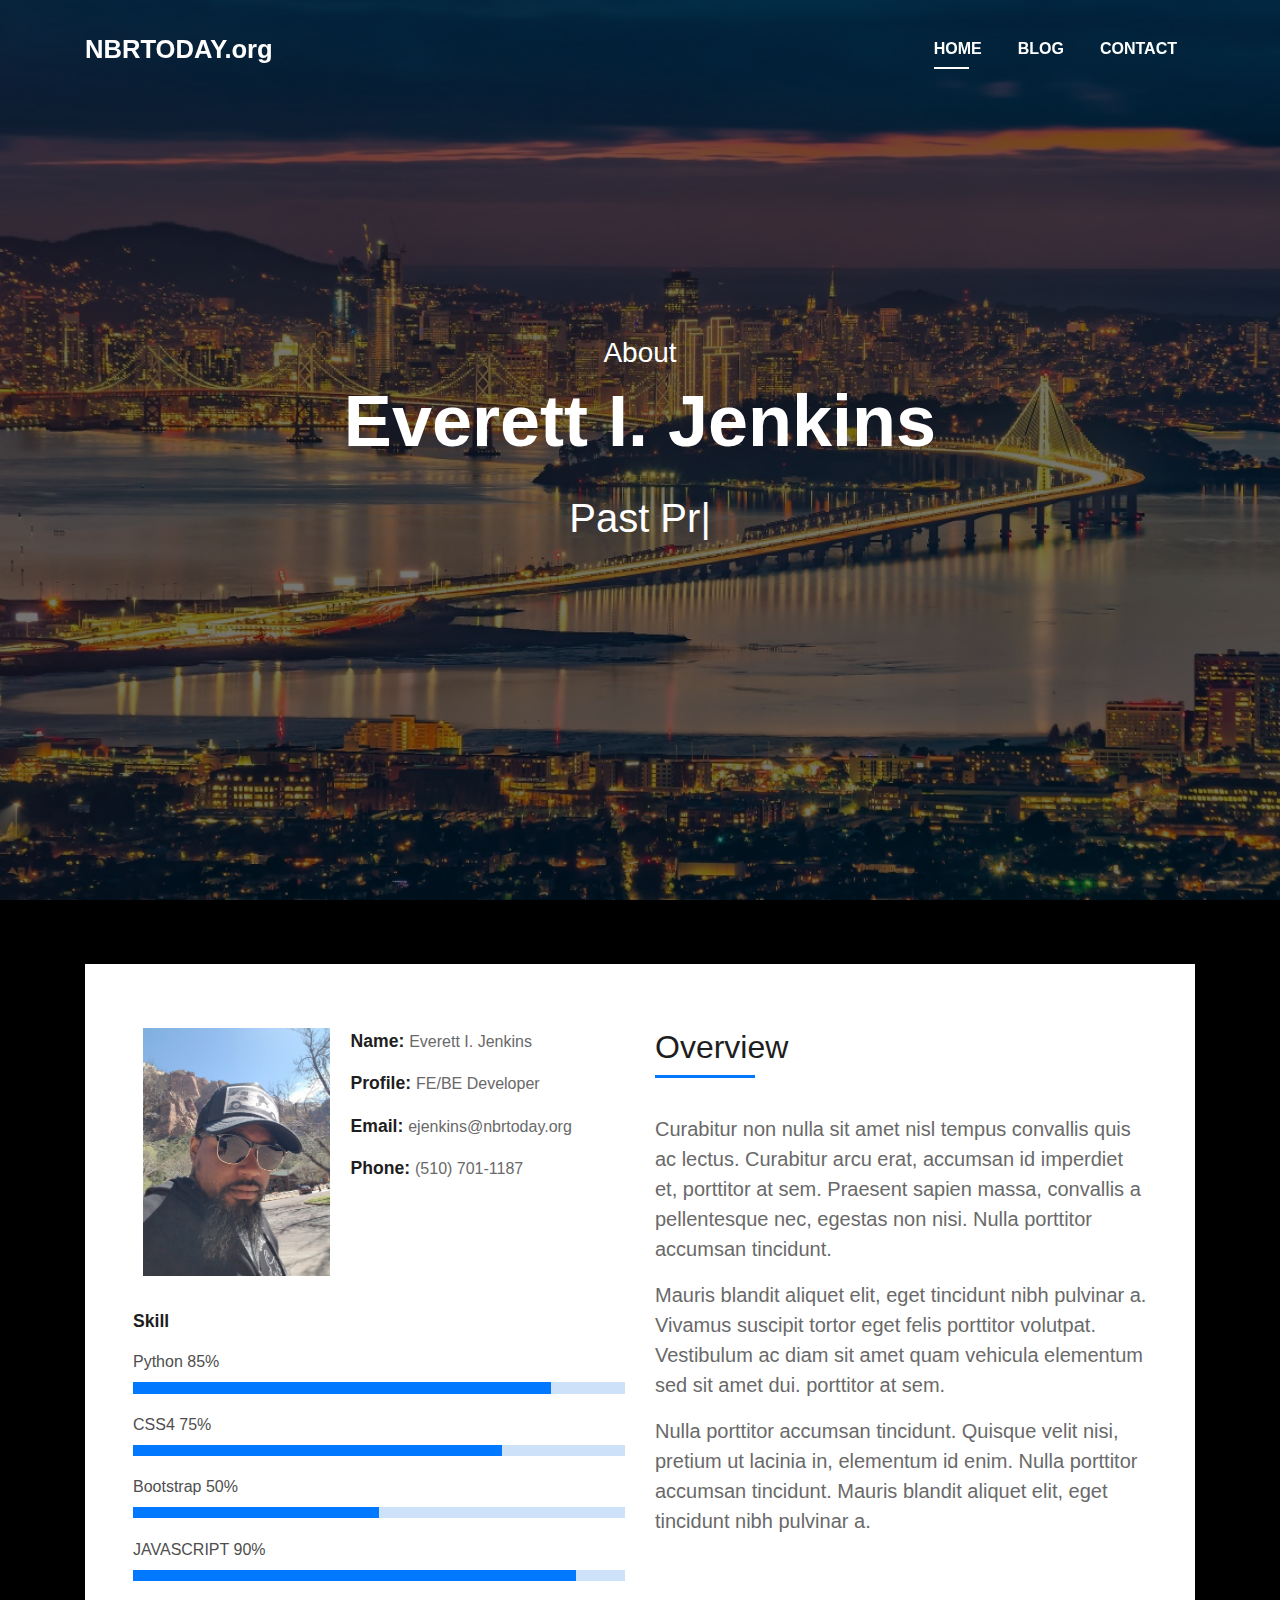
==== commit aa54b455: "working" ====
--- a/docs/about.html
+++ b/docs/about.html
@@ -38,104 +38,104 @@
     </div>
   </nav>
   <!--/ Nav End /-->
-
-
-  <!--/ Intro Skew Star /-->
-  <div id="home" class="intro route bg-image" style="background-image: url(img/sfbayarea.jpg)">
-    <div class="overlay-itro"></div>
-    <div class="intro-content display-table">
-      <div class="table-cell">
-        <div class="container">
-	<h3 style="color:white;">About</h3>
-          <h1 class="intro-title mb-4">Everett I. Jenkins</h1>
-          <p class="intro-subtitle"><span class="text-slider-items">Past Projects, Current Work</span><strong class="text-slider"></strong></p>
-
-        </div>
-      </div>
-    </div>
-  </div>
-  <!--/ Intro Skew End /-->
-
-  <section id="about" class="about-mf sect-pt4 route">
-    <div class="container">
-      <div class="row">
-        <div class="col-sm-12">
-          <div class="box-shadow-full">
-            <div class="row">
-              <div class="col-md-6">
-                <div class="row">
-                  <div class="col-sm-6 col-md-5">
-                    <div class="about-img">
-                      <img src="img/Trip.jpg" class="img-fluid">
-                    </div>
-                  </div>
-                  <div class="col-sm-6 col-md-7">
-                    <div class="about-info">
-                      <p><span class="title-s">Name: </span> <span>Everett I. Jenkins	</span></p>
-                      <p><span class="title-s">Profile: </span> <span>FE/BE Developer</span></p>
-                      <p><span class="title-s">Email: </span> <span>ejenkins@nbrtoday.org</span></p>
-                      <p><span class="title-s">Phone: </span> <span>(510) 701-1187</span></p>
-                    </div>
-                  </div>
-                </div>
-                <div class="skill-mf">
-                  <p class="title-s">Skill</p>
-                  <span>Python</span> <span class="pull-right">85%</span>
-                  <div class="progress">
-                    <div class="progress-bar" role="progressbar" style="width: 85%;" aria-valuenow="85" aria-valuemin="0"
-                      aria-valuemax="100"></div>
-                  </div>
-                  <span>CSS4</span> <span class="pull-right">75%</span>
-                  <div class="progress">
-                    <div class="progress-bar" role="progressbar" style="width: 75%" aria-valuenow="75" aria-valuemin="0"
-                      aria-valuemax="100"></div>
-                  </div>
-                  <span>Bootstrap</span> <span class="pull-right">50%</span>
-                  <div class="progress">
-                    <div class="progress-bar" role="progressbar" style="width: 50%" aria-valuenow="50" aria-valuemin="0"
-                      aria-valuemax="100"></div>
-                  </div>
-                  <span>JAVASCRIPT</span> <span class="pull-right">90%</span>
-                  <div class="progress">
-                    <div class="progress-bar" role="progressbar" style="width: 90%" aria-valuenow="90" aria-valuemin="0"
-                      aria-valuemax="100"></div>
-                  </div>
-                </div>
-              </div>
-              <div class="col-md-6">
-                <div class="about-me pt-4 pt-md-0">
-                  <div class="title-box-2">
-                    <h5 class="title-left">
-                      Overview
-                    </h5>
-                  </div>
-                  <p class="lead">
-                    Curabitur non nulla sit amet nisl tempus convallis quis ac lectus. Curabitur arcu erat, accumsan id
-                    imperdiet et, porttitor
-                    at sem. Praesent sapien massa, convallis a pellentesque nec, egestas non nisi. Nulla
-                    porttitor accumsan tincidunt.
-                  </p>
-                  <p class="lead">
-                    Mauris blandit aliquet elit, eget tincidunt nibh pulvinar a. Vivamus suscipit tortor eget felis
-                    porttitor volutpat. Vestibulum
-                    ac diam sit amet quam vehicula elementum sed sit amet dui. porttitor at sem.
-                  </p>
-                  <p class="lead">
-                    Nulla porttitor accumsan tincidunt. Quisque velit nisi, pretium ut lacinia in, elementum id enim.
-                    Nulla porttitor accumsan
-                    tincidunt. Mauris blandit aliquet elit, eget tincidunt nibh pulvinar a.
-                  </p>
-                </div>
-              </div>
-            </div>
-          </div>
-        </div>
-      </div>
-    </div>
-  </section>
-
-   <!--/ Section Contact-footer End /-->
-
+
+
+  <!--/ Intro Skew Star /-->
+  <div id="home" class="intro route bg-image" style="background-image: url(img/sfbayarea.jpg)">
+    <div class="overlay-itro"></div>
+    <div class="intro-content display-table">
+      <div class="table-cell">
+        <div class="container">
+	<h3 style="color:white;">About</h3>
+          <h1 class="intro-title mb-4">Everett I. Jenkins</h1>
+          <p class="intro-subtitle"><span class="text-slider-items">Past Projects, Current Work</span><strong class="text-slider"></strong></p>
+
+        </div>
+      </div>
+    </div>
+  </div>
+  <!--/ Intro Skew End /-->
+
+  <section id="about" class="about-mf sect-pt4 route">
+    <div class="container">
+      <div class="row">
+        <div class="col-sm-12">
+          <div class="box-shadow-full">
+            <div class="row">
+              <div class="col-md-6">
+                <div class="row">
+                  <div class="col-sm-6 col-md-5">
+                    <div class="about-img">
+                      <img src="img/Trip.jpg" class="img-fluid">
+                    </div>
+                  </div>
+                  <div class="col-sm-6 col-md-7">
+                    <div class="about-info">
+                      <p><span class="title-s">Name: </span> <span>Everett I. Jenkins	</span></p>
+                      <p><span class="title-s">Profile: </span> <span>FE/BE Developer</span></p>
+                      <p><span class="title-s">Email: </span> <span>ejenkins@nbrtoday.org</span></p>
+                      <p><span class="title-s">Phone: </span> <span>(510) 701-1187</span></p>
+                    </div>
+                  </div>
+                </div>
+                <div class="skill-mf">
+                  <p class="title-s">Skill</p>
+                  <span>Python</span> <span class="pull-right">85%</span>
+                  <div class="progress">
+                    <div class="progress-bar" role="progressbar" style="width: 85%;" aria-valuenow="85" aria-valuemin="0"
+                      aria-valuemax="100"></div>
+                  </div>
+                  <span>CSS4</span> <span class="pull-right">75%</span>
+                  <div class="progress">
+                    <div class="progress-bar" role="progressbar" style="width: 75%" aria-valuenow="75" aria-valuemin="0"
+                      aria-valuemax="100"></div>
+                  </div>
+                  <span>Bootstrap</span> <span class="pull-right">50%</span>
+                  <div class="progress">
+                    <div class="progress-bar" role="progressbar" style="width: 50%" aria-valuenow="50" aria-valuemin="0"
+                      aria-valuemax="100"></div>
+                  </div>
+                  <span>JAVASCRIPT</span> <span class="pull-right">90%</span>
+                  <div class="progress">
+                    <div class="progress-bar" role="progressbar" style="width: 90%" aria-valuenow="90" aria-valuemin="0"
+                      aria-valuemax="100"></div>
+                  </div>
+                </div>
+              </div>
+              <div class="col-md-6">
+                <div class="about-me pt-4 pt-md-0">
+                  <div class="title-box-2">
+                    <h5 class="title-left">
+                      Overview
+                    </h5>
+                  </div>
+                  <p class="lead">
+                    Curabitur non nulla sit amet nisl tempus convallis quis ac lectus. Curabitur arcu erat, accumsan id
+                    imperdiet et, porttitor
+                    at sem. Praesent sapien massa, convallis a pellentesque nec, egestas non nisi. Nulla
+                    porttitor accumsan tincidunt.
+                  </p>
+                  <p class="lead">
+                    Mauris blandit aliquet elit, eget tincidunt nibh pulvinar a. Vivamus suscipit tortor eget felis
+                    porttitor volutpat. Vestibulum
+                    ac diam sit amet quam vehicula elementum sed sit amet dui. porttitor at sem.
+                  </p>
+                  <p class="lead">
+                    Nulla porttitor accumsan tincidunt. Quisque velit nisi, pretium ut lacinia in, elementum id enim.
+                    Nulla porttitor accumsan
+                    tincidunt. Mauris blandit aliquet elit, eget tincidunt nibh pulvinar a.
+                  </p>
+                </div>
+              </div>
+            </div>
+          </div>
+        </div>
+      </div>
+    </div>
+  </section>
+
+   <!--/ Section Contact-footer End /-->
+
 
   <a href="#" class="back-to-top"><i class="fa fa-chevron-up"></i></a>
   <div id="preloader"></div>
--- a/docs/css/style.css
+++ b/docs/css/style.css
@@ -0,0 +1,1260 @@
+body {
+  background-color: Black;
+  color: DimGray;
+}
+
+h1,
+h2,
+h3,
+h4,
+h5,
+h6 {
+  color: #1e1e1e;
+}
+
+a {
+  color: #1e1e1e;
+  transition: all 0.5s ease-in-out;
+}
+
+a:hover {
+  color: #0078ff;
+  text-decoration: none;
+  transition: all 0.5s ease-in-out;
+}
+
+.p-r {
+  position: relative;
+}
+
+.color-a {
+  color: #0078ff;
+}
+
+.color-d {
+  color: #f5f5f5;
+}
+
+.color-text-a {
+  color: Gray;
+}
+
+.box-shadow,
+.paralax-mf,
+.service-box,
+.work-box,
+.card-blog {
+  box-shadow: 0 13px 8px -10px rgba(0, 0, 0, 0.1);
+}
+
+.box-shadow-a,
+.button:hover {
+  box-shadow: 0 0 0 4px #cde1f8;
+}
+
+.display-5 {
+  font-size: 2.5rem;
+  font-weight: 300;
+  line-height: 1.1;
+}
+
+.display-6 {
+  font-size: 2rem;
+  font-weight: 300;
+  line-height: 1.1;
+}
+
+.avatar {
+  width: 32px;
+  height: 32px;
+  margin-right: 4px;
+  overflow: hidden;
+}
+
+.bg-image {
+  background-repeat: no-repeat;
+  background-attachment: fixed;
+  background-size: cover;
+  background-position: center center;
+}
+
+.overlay-mf {
+  background-color: #0078ff;
+}
+
+.overlay-mf {
+  position: absolute;
+  top: 0;
+  left: 0px;
+  padding: 0;
+  height: 100%;
+  width: 100%;
+  opacity: .7;
+}
+
+.paralax-mf {
+  position: relative;
+  padding: 8rem 0;
+}
+
+.display-table {
+  width: 100%;
+  height: 100%;
+  display: table;
+}
+
+.table-cell {
+  display: table-cell;
+  vertical-align: middle;
+}
+
+/*--/ Sections /--*/
+
+.sect-4 {
+  padding: 4rem 0;
+}
+
+.sect-pt4 {
+  padding-top: 4rem;
+}
+
+.sect-mt4 {
+  margin-top: 4rem;
+}
+
+/*--/ Title s /--*/
+
+.title-s {
+  font-weight: 600;
+  color: #1e1e1e;
+  font-size: 1.1rem;
+}
+
+/*--/ Title A /--*/
+
+.title-box {
+  margin-bottom: 4rem;
+}
+
+.title-a {
+  font-size: 3rem;
+  font-weight: bold;
+  text-transform: uppercase;
+}
+
+.subtitle-a {
+  color: DimGray;
+}
+
+.line-mf {
+  width: 40px;
+  height: 5px;
+  background-color: #0078ff;
+  margin: 0 auto;
+}
+
+/*--/ Title Left /--*/
+
+.title-box-2 {
+  margin-bottom: 3rem;
+}
+
+.title-left {
+  font-size: 2rem;
+  position: relative;
+}
+
+.title-left:before {
+  content: '';
+  position: absolute;
+  height: 3px;
+  background-color: #0078ff;
+  width: 100px;
+  bottom: -12px;
+}
+
+/*------/ Box /------*/
+
+.box-pl2 {
+  padding-left: 2rem;
+}
+
+.box-shadow-full {
+  padding: 3rem 1.25rem;
+  position: relative;
+  background-color: #fff;
+  margin-bottom: 3rem;
+  z-index: 2;
+  box-shadow: 0 1px 1px 0 rgba(0, 0, 0, 0.06), 0 2px 5px 0 rgba(0, 0, 0, 0.2);
+}
+
+/*------/ Socials /------*/
+
+.socials {
+  padding: 1.5rem 0;
+}
+
+.socials ul li {
+  display: inline-block;
+}
+
+.socials .ico-circle {
+  height: 40px;
+  width: 40px;
+  font-size: 1.7rem;
+  border-radius: 50%;
+  line-height: 1.4;
+  margin: 0 15px 0 0;
+  box-shadow: 0 0 0 3px #0078ff;
+  transition: all 500ms ease;
+}
+
+.socials .ico-circle:hover {
+  background-color: #0078ff;
+  color: #fff;
+  box-shadow: 0 0 0 3px #cde1f8;
+  transition: all 500ms ease;
+}
+
+/*------/ Ul resect /------*/
+
+.ul-resect,
+.socials ul,
+.list-ico,
+.blog-wrapper .post-meta ul,
+.box-comments .list-comments,
+.widget-sidebar .list-sidebar,
+.widget-tags ul {
+  list-style: none;
+  padding-left: 0;
+  margin-bottom: 0;
+}
+
+.list-ico {
+  line-height: 2;
+}
+
+.list-ico span {
+  color: #0078ff;
+  margin-right: 10px;
+}
+
+/*------/ Ico Circle /------*/
+
+.ico-circle {
+  height: 100px;
+  width: 100px;
+  font-size: 2rem;
+  border-radius: 50%;
+  line-height: 1.55;
+  margin: 0 auto;
+  text-align: center;
+  box-shadow: 0 0 0 10px #0078ff;
+  display: block;
+}
+
+/*------/ Owl Carousel /------*/
+
+.owl-theme .owl-dots {
+  text-align: center;
+  margin-top: 18px;
+}
+
+.owl-theme .owl-dots .owl-dot {
+  display: inline-block;
+}
+
+.owl-theme .owl-dots .owl-dot span {
+  width: 18px;
+  height: 7px;
+  margin: 5px 5px;
+  background: #cde1f8;
+  border: 0px solid #cde1f8;
+  display: block;
+  transition: all 0.6s ease-in-out;
+  cursor: pointer;
+}
+
+.owl-theme .owl-dots .owl-dot:hover span {
+  background-color: #cde1f8;
+}
+
+.owl-theme .owl-dots .owl-dot.active span {
+  background-color: #1B1B1B;
+  width: 25px;
+}
+
+/*--/ Scrolltop s /--*/
+
+.scrolltop-mf {
+  position: relative;
+  display: none;
+}
+
+.scrolltop-mf span {
+  z-index: 999;
+  position: fixed;
+  width: 42px;
+  height: 42px;
+  background-color: #0078ff;
+  opacity: .7;
+  font-size: 1.6rem;
+  line-height: 1.5;
+  text-align: center;
+  color: #fff;
+  top: auto;
+  left: auto;
+  right: 30px;
+  bottom: 50px;
+  cursor: pointer;
+  border-radius: 50%;
+}
+
+/* Back to top button */
+
+.back-to-top {
+  position: fixed;
+  display: none;
+  background: #0078ff;
+  color: #fff;
+  width: 44px;
+  height: 44px;
+  text-align: center;
+  line-height: 1;
+  font-size: 16px;
+  border-radius: 50%;
+  right: 15px;
+  bottom: 15px;
+  transition: background 0.5s;
+  z-index: 11;
+}
+
+.back-to-top i {
+  padding-top: 12px;
+  color: #fff;
+}
+
+/* Prelaoder */
+
+#preloader {
+  position: fixed;
+  top: 0;
+  left: 0;
+  right: 0;
+  bottom: 0;
+  z-index: 9999;
+  overflow: hidden;
+  background: #fff;
+}
+
+#preloader:before {
+  content: "";
+  position: fixed;
+  top: calc(50% - 30px);
+  left: calc(50% - 30px);
+  border: 6px solid #f2f2f2;
+  border-top: 6px solid #0078ff;
+  border-radius: 50%;
+  width: 60px;
+  height: 60px;
+  -webkit-animation: animate-preloader 1s linear infinite;
+  animation: animate-preloader 1s linear infinite;
+}
+
+@-webkit-keyframes animate-preloader {
+  0% {
+    -webkit-transform: rotate(0deg);
+    transform: rotate(0deg);
+  }
+
+  100% {
+    -webkit-transform: rotate(360deg);
+    transform: rotate(360deg);
+  }
+}
+
+@keyframes animate-preloader {
+  0% {
+    -webkit-transform: rotate(0deg);
+    transform: rotate(0deg);
+  }
+
+  100% {
+    -webkit-transform: rotate(360deg);
+    transform: rotate(360deg);
+  }
+}
+
+/*======================================
+//--//-->   NAVBAR
+======================================*/
+
+.navbar-b {
+  transition: all .5s ease-in-out;
+  background-color: transparent;
+  padding-top: 1.563rem;
+  padding-bottom: 1.563rem;
+}
+
+.navbar-b.navbar-reduce {
+  box-shadow: 0px 6px 9px 0px rgba(0, 0, 0, 0.06);
+}
+
+.navbar-b.navbar-trans .nav-item,
+.navbar-b.navbar-reduce .nav-item {
+  position: relative;
+  padding-right: 10px;
+  padding-left: 0;
+}
+
+.navbar-b.navbar-trans .nav-link,
+.navbar-b.navbar-reduce .nav-link {
+  color: #fff;
+  text-transform: uppercase;
+  font-weight: 600;
+}
+
+.navbar-b.navbar-trans .nav-link:before,
+.navbar-b.navbar-reduce .nav-link:before {
+  content: '';
+  position: absolute;
+  margin-left: 0px;
+  width: 0%;
+  bottom: 0;
+  left: 0;
+  height: 2px;
+  transition: all 500ms ease;
+}
+
+.navbar-b.navbar-trans .nav-link:hover,
+.navbar-b.navbar-reduce .nav-link:hover {
+  color: #1B1B1B;
+}
+
+.navbar-b.navbar-trans .nav-link:hover:before,
+.navbar-b.navbar-reduce .nav-link:hover:before {
+  width: 35px;
+}
+
+.navbar-b.navbar-trans .show > .nav-link:before,
+.navbar-b.navbar-trans .active > .nav-link:before,
+.navbar-b.navbar-trans .nav-link.show:before,
+.navbar-b.navbar-trans .nav-link.active:before,
+.navbar-b.navbar-reduce .show > .nav-link:before,
+.navbar-b.navbar-reduce .active > .nav-link:before,
+.navbar-b.navbar-reduce .nav-link.show:before,
+.navbar-b.navbar-reduce .nav-link.active:before {
+  width: 35px;
+}
+
+.navbar-b.navbar-trans .nav-link:before {
+  background-color: #fff;
+}
+
+.navbar-b.navbar-trans .nav-link:hover {
+  color: #fff;
+}
+
+.navbar-b.navbar-trans .show > .nav-link,
+.navbar-b.navbar-trans .active > .nav-link,
+.navbar-b.navbar-trans .nav-link.show,
+.navbar-b.navbar-trans .nav-link.active {
+  color: #fff;
+}
+
+.navbar-b.navbar-reduce {
+  transition: all .5s ease-in-out;
+  background-color: #fff;
+  padding-top: 15px;
+  padding-bottom: 15px;
+}
+
+.navbar-b.navbar-reduce .nav-link {
+  color: #0078ff;
+}
+
+.navbar-b.navbar-reduce .nav-link:before {
+  background-color: #0078ff;
+}
+
+.navbar-b.navbar-reduce .nav-link:hover {
+  color: #0078ff;
+}
+
+.navbar-b.navbar-reduce .show > .nav-link,
+.navbar-b.navbar-reduce .active > .nav-link,
+.navbar-b.navbar-reduce .nav-link.show,
+.navbar-b.navbar-reduce .nav-link.active {
+  color: #0078ff;
+}
+
+.navbar-b.navbar-reduce .navbar-brand {
+  color: #0078ff;
+}
+
+.navbar-b.navbar-reduce .navbar-toggler span {
+  background-color: #1B1B1B;
+}
+
+.navbar-b .navbar-brand {
+  color: #fff;
+  font-size: 1.6rem;
+  font-weight: 600;
+}
+
+.navbar-b .navbar-nav .dropdown-item.show .dropdown-menu,
+.navbar-b .dropdown.show .dropdown-menu,
+.navbar-b .dropdown-btn.show .dropdown-menu {
+  -webkit-transform: translate3d(0px, 0px, 0px);
+  transform: translate3d(0px, 0px, 0px);
+  visibility: visible !important;
+}
+
+.navbar-b .dropdown-menu {
+  margin: 1.12rem 0 0;
+  border-radius: 0;
+}
+
+.navbar-b .dropdown-menu .dropdown-item {
+  padding: .7rem 1.7rem;
+  transition: all 500ms ease;
+}
+
+.navbar-b .dropdown-menu .dropdown-item:hover {
+  background-color: #0078ff;
+  color: #fff;
+  transition: all 500ms ease;
+}
+
+.navbar-b .dropdown-menu .dropdown-item.active {
+  background-color: #0078ff;
+}
+
+/*--/ Hamburger Navbar /--*/
+
+.navbar-toggler {
+  position: relative;
+}
+
+.navbar-toggler:focus,
+.navbar-toggler:active {
+  outline: 0;
+}
+
+.navbar-toggler span {
+  display: block;
+  background-color: #fff;
+  height: 3px;
+  width: 25px;
+  margin-top: 4px;
+  margin-bottom: 4px;
+  -webkit-transform: rotate(0deg);
+  transform: rotate(0deg);
+  left: 0;
+  opacity: 1;
+}
+
+.navbar-toggler span:nth-child(1),
+.navbar-toggler span:nth-child(3) {
+  transition: -webkit-transform .35s ease-in-out;
+  transition: transform .35s ease-in-out;
+  transition: transform .35s ease-in-out, -webkit-transform .35s ease-in-out;
+}
+
+.navbar-toggler:not(.collapsed) span:nth-child(1) {
+  position: absolute;
+  left: 12px;
+  top: 10px;
+  -webkit-transform: rotate(135deg);
+  transform: rotate(135deg);
+  opacity: 0.9;
+}
+
+.navbar-toggler:not(.collapsed) span:nth-child(2) {
+  height: 12px;
+  visibility: hidden;
+  background-color: transparent;
+}
+
+.navbar-toggler:not(.collapsed) span:nth-child(3) {
+  position: absolute;
+  left: 12px;
+  top: 10px;
+  -webkit-transform: rotate(-135deg);
+  transform: rotate(-135deg);
+  opacity: 0.9;
+}
+
+/*======================================
+//--//-->   INTRO
+======================================*/
+
+.intro {
+  height: 100vh;
+  position: relative;
+  color: #fff;
+}
+
+.intro .intro-content {
+  text-align: center;
+  position: absolute;
+}
+
+.intro .overlay-itro {
+  background-color: rgba(0, 0, 0, 0.6);
+  position: absolute;
+  top: 0;
+  left: 0px;
+  padding: 0;
+  height: 100%;
+  width: 100%;
+  opacity: .9;
+}
+
+.intro .intro-title {
+  color: #fff;
+  font-weight: 600;
+  font-size: 3rem;
+}
+
+.intro .intro-subtitle {
+  font-size: 1.5rem;
+  font-weight: 300;
+}
+
+.intro .text-slider-items {
+  display: none;
+}
+
+.intro-single {
+  height: 350px;
+}
+
+.intro-single .intro-content {
+  margin-top: 30px;
+}
+
+.intro-single .intro-title {
+  text-transform: uppercase;
+  font-size: 3rem;
+}
+
+.intro-single .breadcrumb {
+  background-color: transparent;
+  color: #0078ff;
+}
+
+.intro-single .breadcrumb .breadcrumb-item:before {
+  color: #cde1f8;
+}
+
+.intro-single .breadcrumb .breadcrumb-item.active {
+  color: #cde1f8;
+}
+
+.intro-single .breadcrumb a {
+  color: #fff;
+}
+
+/*======================================
+//--//-->   ABOUT
+======================================*/
+
+.about-mf .box-shadow-full {
+  padding-top: 4rem;
+  padding-bottom: 4rem;
+}
+
+.about-mf .about-img {
+  margin-bottom: 2rem;
+}
+
+.about-mf .about-img img {
+  margin-left: 10px;
+}
+
+.skill-mf span {
+  color: #4e4e4e;
+}
+
+.skill-mf .progress {
+  background-color: #cde1f8;
+  margin: .5rem 0 1.2rem 0;
+  border-radius: 0;
+  height: .7rem;
+}
+
+.skill-mf .progress .progress-bar {
+  height: .7rem;
+  background-color: #0078ff;
+}
+
+/*======================================
+//--//-->   SERVICES
+======================================*/
+
+.service-box {
+  background-color: #fff;
+  padding: 2.5rem 1.3rem;
+  border-radius: 1rem;
+  margin-bottom: 3rem;
+}
+
+.service-box:hover .ico-circle {
+  transition: all 500ms ease;
+  color: #fff;
+  background-color: #0078ff;
+  box-shadow: 0 0 0 10px #cde1f8;
+}
+
+.service-box .service-ico {
+  margin-bottom: 1rem;
+  color: #1e1e1e;
+}
+
+.service-box .ico-circle {
+  transition: all 500ms ease;
+  font-size: 4rem;
+}
+
+.service-box .s-title {
+  font-size: 1.4rem;
+  text-transform: uppercase;
+  text-align: center;
+  padding: .4rem 0;
+}
+
+.service-box .s-description {
+  color: #4e4e4e;
+}
+
+/*======================================
+//--//-->   COUNTER
+======================================*/
+
+.counter-box {
+  color: #fff;
+  text-align: center;
+}
+
+.counter-ico {
+  margin-bottom: 1rem;
+}
+
+.counter-ico .ico-circle {
+  height: 60px;
+  width: 60px;
+  line-height: 1.8;
+  box-shadow: 0 0 0 10px #cde1f8;
+}
+
+.counter-num .counter {
+  font-size: 2rem;
+  margin-bottom: 0;
+}
+
+/*======================================
+//--//-->   PORTFOLIO
+======================================*/
+
+.work-box {
+  margin-bottom: 3rem;
+  -webkit-backface-visibility: hidden;
+  backface-visibility: hidden;
+  background-color: #fff;
+}
+
+.work-box:hover img {
+  -webkit-transform: scale(1.3);
+  transform: scale(1.3);
+}
+
+.work-img {
+  display: block;
+  overflow: hidden;
+}
+
+.work-img img {
+  transition: all 1s;
+}
+
+.work-content {
+  padding: 2rem 3% 1rem 4%;
+}
+
+.work-content .w-more {
+  color: #4e4e4e;
+  font-size: .8rem;
+}
+
+.work-content .w-more .w-ctegory {
+  color: #0078ff;
+}
+
+.work-content .w-like {
+  font-size: 2.5rem;
+  color: #0078ff;
+  float: right;
+}
+
+.work-content .w-like a {
+  color: #0078ff;
+}
+
+.work-content .w-like .num-like {
+  font-size: .7rem;
+}
+
+.w-title {
+  font-size: 1.2rem;
+}
+
+/*======================================
+//--//-->   TESTIMONIALS
+======================================*/
+
+.testimonials .owl-carousel .owl-item img {
+  width: auto;
+}
+
+.testimonial-box {
+  color: #fff;
+  text-align: center;
+}
+
+.testimonial-box .author-test {
+  margin-top: 1rem;
+}
+
+.testimonial-box .author-test img {
+  margin: 0 auto;
+}
+
+.testimonial-box .author {
+  color: #fff;
+  text-transform: uppercase;
+  font-weight: 600;
+  margin: 1rem 0;
+  display: block;
+  font-size: 1.4rem;
+}
+
+.testimonial-box .comit {
+  font-size: 2rem;
+  color: #0078ff;
+  background-color: #fff;
+  width: 52px;
+  height: 52px;
+  display: block;
+  margin: 0 auto;
+  border-radius: 50%;
+  line-height: 1.6;
+}
+
+/*======================================
+//--//-->   BLOG
+======================================*/
+
+.card-blog .card-body {
+  position: relative;
+}
+
+.card-blog .card-category-box {
+  position: absolute;
+  text-align: center;
+  top: -16px;
+  left: 15px;
+  right: 15px;
+  line-height: 25px;
+  overflow: hidden;
+}
+
+.card-blog .card-category {
+  display: inline-block;
+  color: #fff;
+  padding: 0 15px 5px;
+  overflow: hidden;
+  background-color: #0078ff;
+  border-radius: 4px;
+}
+
+.card-blog .card-category .category {
+  color: #fff;
+  display: inline-block;
+  text-transform: uppercase;
+  font-size: .7rem;
+  letter-spacing: .1px;
+  margin-bottom: 0;
+}
+
+.card-blog .card-title {
+  font-size: 1.3rem;
+  margin-top: .6rem;
+}
+
+.card-blog .card-description {
+  color: #4e4e4e;
+}
+
+.card-blog .post-author {
+  display: inline-block;
+}
+
+.card-blog .post-date {
+  color: #4e4e4e;
+  display: inline-block;
+  float: right;
+}
+
+/*======================================
+//--//-->   BLOG-SINGLE
+======================================*/
+
+.post-box,
+.form-comments,
+.box-comments,
+.widget-sidebar {
+  padding: 2rem;
+  background-color: #fff;
+  margin-bottom: 3rem;
+}
+
+.blog-wrapper .article-title {
+  font-size: 1.5rem;
+}
+
+.blog-wrapper .post-meta {
+  margin: 1rem 0;
+}
+
+.blog-wrapper .post-meta ul {
+  border-left: 4px solid #0078ff;
+  margin-top: 1rem;
+}
+
+.blog-wrapper .post-meta ul li {
+  display: inline-block;
+  margin-left: 15px;
+}
+
+.blog-wrapper .post-meta ul a {
+  color: #0078ff;
+}
+
+.blog-wrapper .post-meta ul span {
+  color: #1e1e1e;
+}
+
+.blog-wrapper .blockquote {
+  border-left: 4px solid #0078ff;
+  padding: 18px;
+  font-style: italic;
+}
+
+/*------/ Comments /------*/
+
+.box-comments .list-comments li {
+  padding-bottom: 40px;
+}
+
+.box-comments .list-comments .comment-avatar {
+  display: table-cell;
+  vertical-align: top;
+}
+
+.box-comments .list-comments .comment-avatar img {
+  width: 80px;
+  height: 80px;
+}
+
+.box-comments .list-comments .comment-author {
+  font-size: 1.3rem;
+}
+
+.box-comments .list-comments .comment-details {
+  display: table-cell;
+  vertical-align: top;
+  padding-left: 25px;
+}
+
+.box-comments .list-comments a {
+  color: #0078ff;
+}
+
+.box-comments .list-comments span {
+  color: #1e1e1e;
+  font-style: italic;
+}
+
+.box-comments .comment-children {
+  margin-left: 40px;
+}
+
+/*------/ Sidebar /------*/
+
+.widget-sidebar .sidebar-title {
+  font-size: 1.6rem;
+  font-weight: 600;
+  border-left: 5px solid #0078ff;
+  padding-left: 15px;
+  text-transform: uppercase;
+  margin-bottom: 1.5rem;
+}
+
+.widget-sidebar .list-sidebar li {
+  position: relative;
+  padding: 6px 0 6px 24px;
+}
+
+.widget-sidebar .list-sidebar li:before {
+  position: absolute;
+  content: "";
+  width: 10px;
+  height: 1px;
+  left: 0;
+  background-color: #0078ff;
+  top: 20px;
+}
+
+.sidebar-search input {
+  background-color: #fff;
+  border-radius: 0;
+  transition: all 0.5s ease-in-out;
+}
+
+.sidebar-search .btn-search {
+  background-color: #0078ff;
+  border-color: #0078ff;
+  border-radius: 0;
+  padding-left: 20px;
+  padding-right: 20px;
+}
+
+.widget-tags ul li {
+  display: inline-block;
+  background-color: #0078ff;
+  padding: .2rem .6rem;
+  margin-bottom: .5rem;
+  border-radius: 15px;
+}
+
+.widget-tags ul li a {
+  color: #fff;
+}
+
+/*======================================
+//--//-->   CONTACT
+======================================*/
+
+.footer-paralax {
+  padding: 4rem 0 0 0;
+}
+
+.contact-mf {
+  margin-top: 4rem;
+}
+
+/*======================================
+//--//-->   FOOTER
+======================================*/
+
+footer {
+  text-align: center;
+  color: #fff;
+  padding-bottom: 4rem;
+}
+
+footer .copyright {
+  margin-bottom: .3rem;
+}
+
+footer .credits {
+  margin-bottom: 0;
+}
+
+footer .credits a {
+  color: #fff;
+}
+
+/*======================================
+//--//-->   CONtaCT FORM
+======================================*/
+
+#sendmessage {
+  color: #0078ff;
+  border: 1px solid #0078ff;
+  display: none;
+  text-align: center;
+  padding: 15px;
+  font-weight: 600;
+  margin-bottom: 15px;
+}
+
+#errormessage {
+  color: red;
+  display: none;
+  border: 1px solid red;
+  text-align: center;
+  padding: 15px;
+  font-weight: 600;
+  margin-bottom: 15px;
+}
+
+#sendmessage.show,
+#errormessage.show,
+.show {
+  display: block;
+}
+
+.validation {
+  color: red;
+  display: none;
+  margin: 0 0 20px;
+  font-weight: 400;
+  font-size: 13px;
+}
+
+/*======================================
+//--//-->   BUTTON
+======================================*/
+
+.button {
+  display: inline-block;
+  padding: .3rem .6rem;
+  text-align: center;
+  vertical-align: middle;
+  -webkit-user-select: none;
+  -moz-user-select: none;
+  -ms-user-select: none;
+  user-select: none;
+  font-size: 1rem;
+  border-radius: .3rem;
+  border: 1px solid transparent;
+  transition: all 500ms ease;
+  cursor: pointer;
+}
+
+.button:focus {
+  outline: 0;
+}
+
+.button:hover {
+  background-color: #0062d3;
+  color: #fff;
+  transition: all 500ms ease;
+}
+
+.button-a {
+  background-color: #0078ff;
+  color: #fff;
+  border-color: #cde1f8;
+}
+
+.button-big {
+  padding: .9rem 2.3rem;
+  font-size: 1.2rem;
+}
+
+.button-rouded {
+  border-radius: 5rem;
+}
+
+.btn-lg {
+  padding: .5rem 1rem;
+  font-size: 1.25rem;
+  line-height: 1.5;
+  border-radius: .3rem;
+}
+
+@media (min-width: 577px) {
+  .counter-box {
+    margin-bottom: 1.8rem;
+  }
+}
+
+@media (min-width: 767px) {
+  .about-mf .box-pl2 {
+    margin-top: 3rem;
+    padding-left: 0rem;
+  }
+
+  .card-blog {
+    margin-bottom: 3rem;
+  }
+
+  .contact-mf .box-pl2 {
+    margin-top: 3rem;
+    padding-left: 0rem;
+  }
+}
+
+@media (min-width: 768px) {
+  .box-shadow-full {
+    padding: 3rem;
+  }
+
+  .navbar-b.navbar-trans .nav-item,
+  .navbar-b.navbar-reduce .nav-item {
+    padding-left: 10px;
+  }
+
+  .navbar-b.navbar-trans .nav-link:before,
+  .navbar-b.navbar-reduce .nav-link:before {
+    margin-left: 18px;
+  }
+
+  .intro .intro-title {
+    font-size: 4.5rem;
+  }
+
+  .intro .intro-subtitle {
+    font-size: 2.5rem;
+  }
+
+  .intro-single .intro-title {
+    font-size: 3.5rem;
+  }
+
+  .testimonial-box .description {
+    padding: 0 5rem;
+  }
+
+  .post-box,
+  .form-comments,
+  .box-comments,
+  .widget-sidebar {
+    padding: 3rem;
+  }
+
+  .blog-wrapper .article-title {
+    font-size: 1.9rem;
+  }
+
+  .box-comments .list-comments .comment-author {
+    font-size: 1.5rem;
+  }
+}
+
+@media (min-width: 992px) {
+  .testimonial-box .description {
+    padding: 0 8rem;
+  }
+}
+
+@media (min-width: 1200px) {
+  .testimonial-box .description {
+    padding: 0 13rem;
+  }
+}
+
+@media (max-width: 1024px) {
+  .bg-image {
+    background-attachment: scroll;
+  }
+}
+
+@media (max-width: 768px) {
+  .back-to-top {
+    bottom: 15px;
+  }
+}
